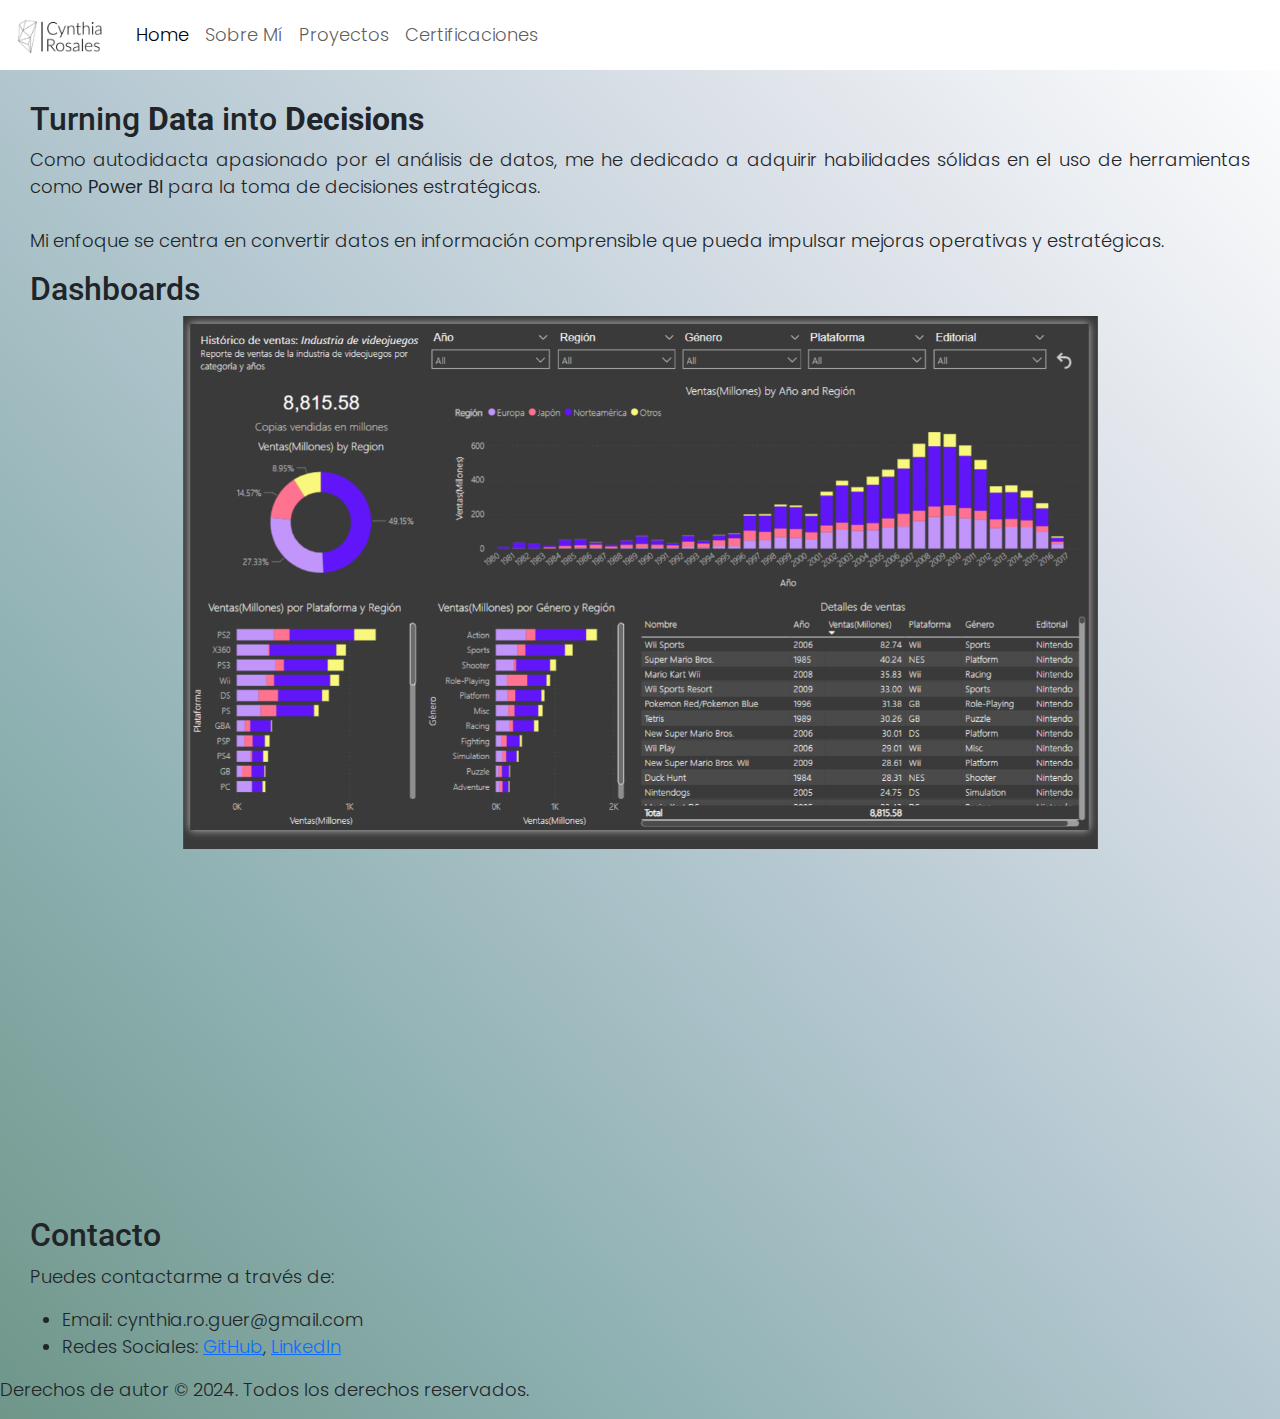
==== index.html @ e766e820 "proyecto personal portafolio" ====
<html lang="en">

<head>
  <meta charset="UTF-8">
  <meta name="viewport" content="width=device-width, initial-scale=1.0">
  <title>Portafolio</title>
  <link rel="icon" href="/assets/bar.png" type="image/png">
  <link rel="stylesheet" href="style.css">
  <link rel="preconnect" href="https://fonts.googleapis.com">
  <link rel="preconnect" href="https://fonts.gstatic.com" crossorigin>
  <link
    href="https://fonts.googleapis.com/css2?family=Poppins:ital,wght@0,100;0,200;0,300;0,400;0,500;0,600;0,700;0,800;0,900;1,100;1,200;1,300;1,400;1,500;1,600;1,700;1,800;1,900&family=Roboto:ital,wght@0,100;0,300;0,400;0,500;0,700;0,900;1,100;1,300;1,400;1,500;1,700;1,900&display=swap"
    rel="stylesheet">
  <link href="https://cdn.jsdelivr.net/npm/bootstrap@5.3.3/dist/css/bootstrap.min.css" rel="stylesheet"
    integrity="sha384-QWTKZyjpPEjISv5WaRU9OFeRpok6YctnYmDr5pNlyT2bRjXh0JMhjY6hW+ALEwIH" crossorigin="anonymous">
  <link rel="stylesheet" href="https://cdn.jsdelivr.net/npm/bootstrap-icons@1.11.3/font/bootstrap-icons.min.css">
</head>

<body>
  <header>
    <nav class="navbar sticky-top navbar-expand-lg" style="background-color: #ffffff; ">
      <div class="container-fluid">
        <a class="navbar-brand" href="#"><img src="/assets/Captura de pantalla 2024-02-01 144443.png" alt="logo"
            width="100"></a>
        <button class="navbar-toggler" type="button" data-bs-toggle="collapse" data-bs-target="#navbarNav"
          aria-controls="navbarNav" aria-expanded="false" aria-label="Toggle navigation">
          <span class="navbar-toggler-icon"></span>
        </button>
        <div class="collapse navbar-collapse" id="navbarNav">
          <ul class="navbar-nav">
            <li class="nav-item">
              <a class="nav-link active" aria-current="page" href="#">Home</a>
            </li>
            <li class="nav-item">
              <a class="nav-link" href="sobreMi.html">Sobre Mí</a>
            </li>
            <li class="nav-item">
              <a class="nav-link" href="proyectos.html">Proyectos</a>
            </li>
            <li class="nav-item">
              <a class="nav-link" href="certificaciones.html">Certificaciones</a>
            </li>

          </ul>
        </div>
      </div>
    </nav>


  </header>




  <main>
    <section id="inicio">
      <h2>Turning <strong>Data</strong> into <strong>Decisions</strong> </h2>
      <p>Como autodidacta apasionado por el análisis de datos, me he dedicado a adquirir habilidades sólidas en el
        uso de herramientas como <strong>Power BI </strong> para la toma de decisiones estratégicas.
        <br>
        <br>Mi enfoque se centra en convertir datos en información comprensible que pueda impulsar mejoras
        operativas y estratégicas.
        <br>
      </p>
    </section>
    <h2>Dashboards </h2>
    <div id="carouselExampleSlidesOnly" class="carousel slide" data-bs-ride="carousel">
      <div class="carousel-inner">
        <div class="carousel-item active">
          <img src="/assets/videogame.png" class="d-block w-100" alt="...">
        </div>
        <div class="carousel-item">
          <img src="/assets/cafe.png" class="d-block w-100" alt="...">
        </div>
        <div class="carousel-item">
          <img src="/assets/merc.png" class="d-block w-100" alt="...">
        </div>
        <div class="carousel-item">
          <img src="/assets/merc2.png" class="d-block w-100" alt="...">
        </div>
        <div class="carousel-item">
          <img src="/assets/merc3.png" class="d-block w-100" alt="...">
        </div>
      </div>
    </div>





    <section id="contacto">
      <h2>Contacto</h2>
      <p>Puedes contactarme a través de:</p>
      <ul>
        <li>Email: cynthia.ro.guer@gmail.com</li>

        <li>Redes Sociales: <a href="https://github.com/cyroguer">GitHub</a>, <a
            href="https://www.linkedin.com/in/cyroguer/">LinkedIn</a></li>
      </ul>
    </section>
  </main>

  <footer>
    <p>Derechos de autor &copy; 2024. Todos los derechos reservados.</p>
  </footer>
  <script src="https://cdn.jsdelivr.net/npm/@popperjs/core@2.11.8/dist/umd/popper.min.js"
    integrity="sha384-I7E8VVD/ismYTF4hNIPjVp/Zjvgyol6VFvRkX/vR+Vc4jQkC+hVqc2pM8ODewa9r"
    crossorigin="anonymous"></script>
  <script src="https://cdn.jsdelivr.net/npm/bootstrap@5.3.3/dist/js/bootstrap.min.js"
    integrity="sha384-0pUGZvbkm6XF6gxjEnlmuGrJXVbNuzT9qBBavbLwCsOGabYfZo0T0to5eqruptLy"
    crossorigin="anonymous"></script>
</body>

</html>
---- style.css ----
h1, h2,h3{font-family: 'roboto', sans-serif; /* Aplica Poppins a todo el texto */
            font-weight: 300;  
}
p, li{
    font-family: 'Poppins', sans-serif; /* Aplica Poppins a todo el texto */
            font-weight: 300; /* Peso 300 (light) */
            font-size: large;
            text-align: justify;
    
}
main{
    padding-top: 30px;
    padding-left: 30px;
    padding-right: 30px;
}

.carousel {
    margin: 0 auto; /* Márgenes automáticos a la izquierda y a la derecha */
    width: 75%; /* Ancho del carousel */
    height: 100%;
  }

  a:active, i{
    color: rgb(9, 74, 74);
  }

  a:hover{
    color: rgb(7, 104, 104);
  }

  body{
    background-image: linear-gradient(to left bottom, #ffffff, #dde2e9, #b5c8d1, #8db0b1, #6f9689);
  }
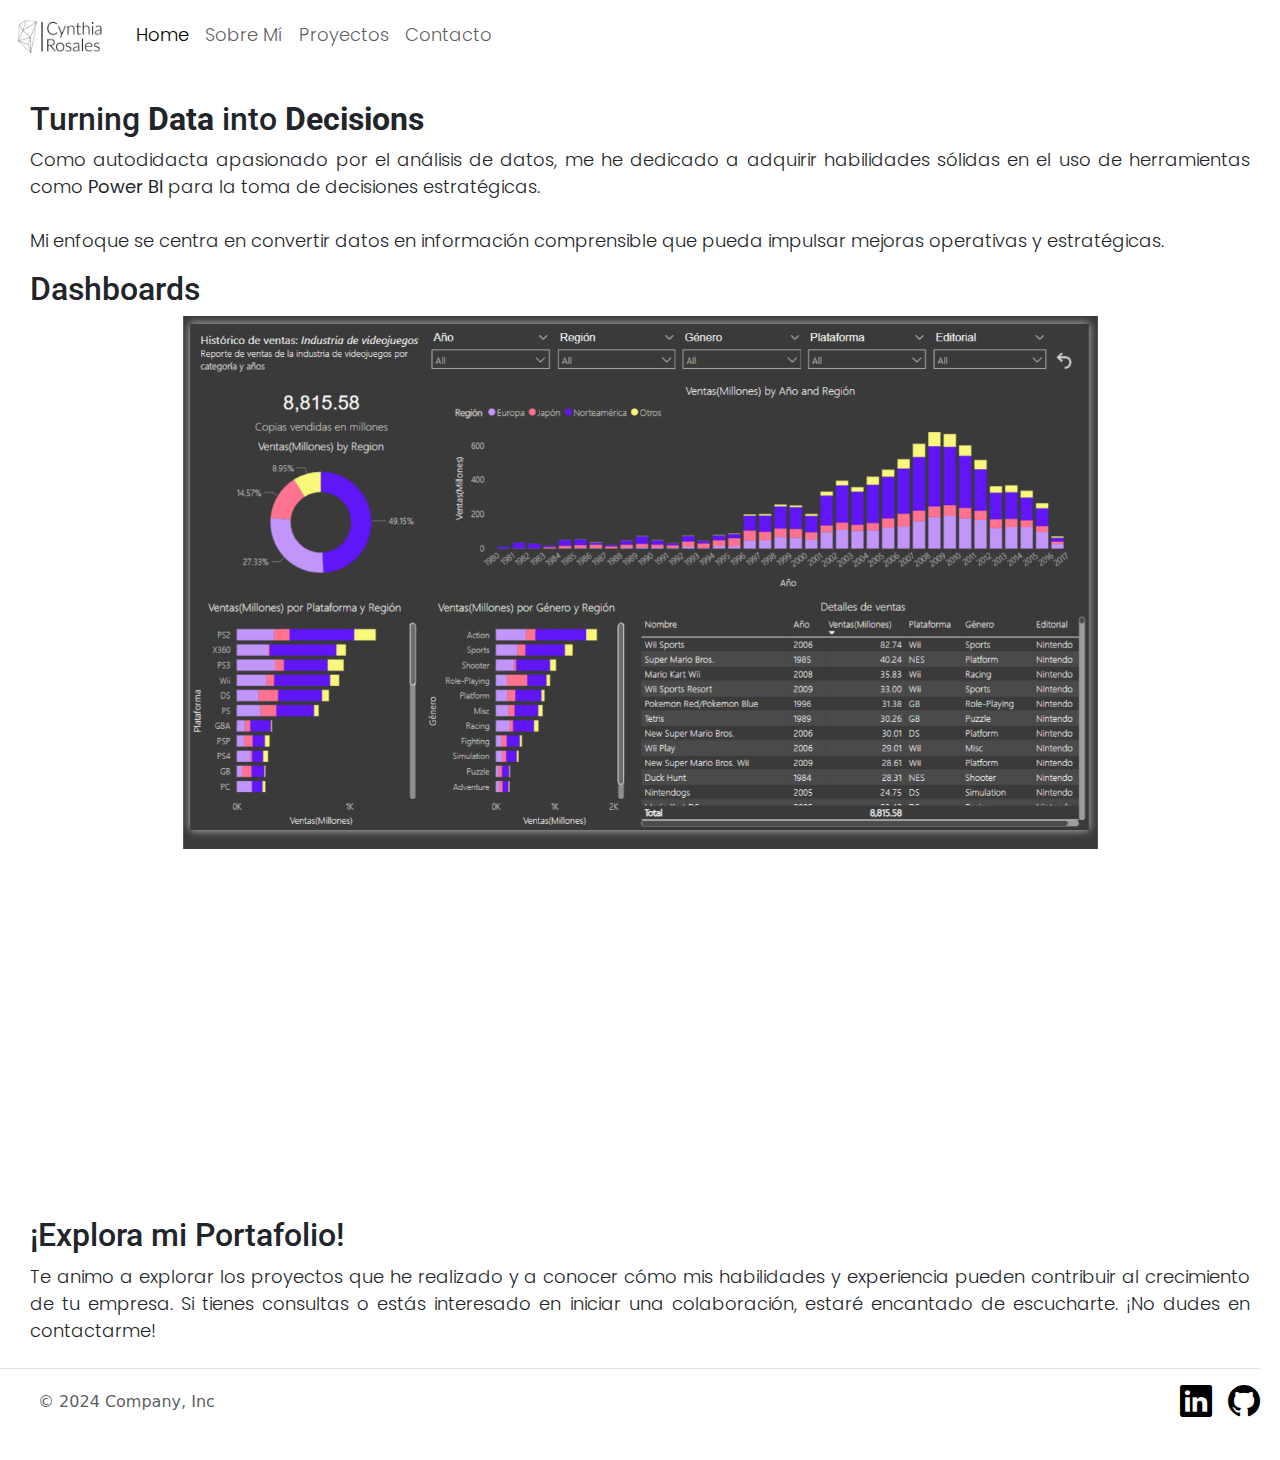
==== commit ef45cdd5: "add pages" ====
--- a/index.html
+++ b/index.html
@@ -14,6 +14,7 @@
   <link href="https://cdn.jsdelivr.net/npm/bootstrap@5.3.3/dist/css/bootstrap.min.css" rel="stylesheet"
     integrity="sha384-QWTKZyjpPEjISv5WaRU9OFeRpok6YctnYmDr5pNlyT2bRjXh0JMhjY6hW+ALEwIH" crossorigin="anonymous">
   <link rel="stylesheet" href="https://cdn.jsdelivr.net/npm/bootstrap-icons@1.11.3/font/bootstrap-icons.min.css">
+
 </head>
 
 <body>
@@ -29,7 +30,7 @@
         <div class="collapse navbar-collapse" id="navbarNav">
           <ul class="navbar-nav">
             <li class="nav-item">
-              <a class="nav-link active" aria-current="page" href="#">Home</a>
+              <a class="nav-link active" aria-current="page" href="index.html">Home</a>
             </li>
             <li class="nav-item">
               <a class="nav-link" href="sobreMi.html">Sobre Mí</a>
@@ -38,8 +39,9 @@
               <a class="nav-link" href="proyectos.html">Proyectos</a>
             </li>
             <li class="nav-item">
-              <a class="nav-link" href="certificaciones.html">Certificaciones</a>
+              <a class="nav-link " href="contacto.html">Contacto</a>
             </li>
+
 
           </ul>
         </div>
@@ -84,24 +86,39 @@
       </div>
     </div>
 
+    <section>
+      <h2>¡Explora mi Portafolio!</h2>
+      <p>
+
+        Te animo a explorar los proyectos que he realizado y a conocer cómo mis habilidades y experiencia pueden
+        contribuir al crecimiento de tu empresa. Si tienes consultas o estás interesado en iniciar una colaboración,
+        estaré encantado de escucharte. ¡No dudes en contactarme!</p>
+    </section>
 
 
 
 
-    <section id="contacto">
-      <h2>Contacto</h2>
-      <p>Puedes contactarme a través de:</p>
-      <ul>
-        <li>Email: cynthia.ro.guer@gmail.com</li>
 
-        <li>Redes Sociales: <a href="https://github.com/cyroguer">GitHub</a>, <a
-            href="https://www.linkedin.com/in/cyroguer/">LinkedIn</a></li>
-      </ul>
-    </section>
+
   </main>
 
-  <footer>
-    <p>Derechos de autor &copy; 2024. Todos los derechos reservados.</p>
+  <footer class="d-flex flex-wrap justify-content-between align-items-center py-3 my-4 border-top">
+    <div class="col-md-4 d-flex align-items-center">
+      <a href="/" class="mb-3 me-2 mb-md-0 text-body-secondary text-decoration-none lh-1">
+        <svg class="bi" width="30" height="24">
+          <use xlink:href="#bootstrap"></use>
+        </svg>
+      </a>
+      <span class="mb-3 mb-md-0 text-body-secondary">© 2024 Company, Inc</span>
+    </div>
+
+    <ul class="nav col-md-4 justify-content-end list-unstyled d-flex">
+      <li class="ms-3"><a class="text-body-secondary" href="https://www.linkedin.com/in/cyroguer/"><i
+            class="bi bi-linkedin"></i></a></li>
+
+      <li class="ms-3"><a class="text-body-secondary" href="https://github.com/cyroguer"><i
+            class="bi bi-github"></i></a></li>
+    </ul>
   </footer>
   <script src="https://cdn.jsdelivr.net/npm/@popperjs/core@2.11.8/dist/umd/popper.min.js"
     integrity="sha384-I7E8VVD/ismYTF4hNIPjVp/Zjvgyol6VFvRkX/vR+Vc4jQkC+hVqc2pM8ODewa9r"
--- a/style.css
+++ b/style.css
@@ -29,5 +29,12 @@
   }
 
   body{
-    background-image: linear-gradient(to left bottom, #ffffff, #dde2e9, #b5c8d1, #8db0b1, #6f9689);
+  }
+  i{
+    color: black;
+    font-size: 2rem;
+
+  }
+  footer{
+    margin-right: 20px;
   }